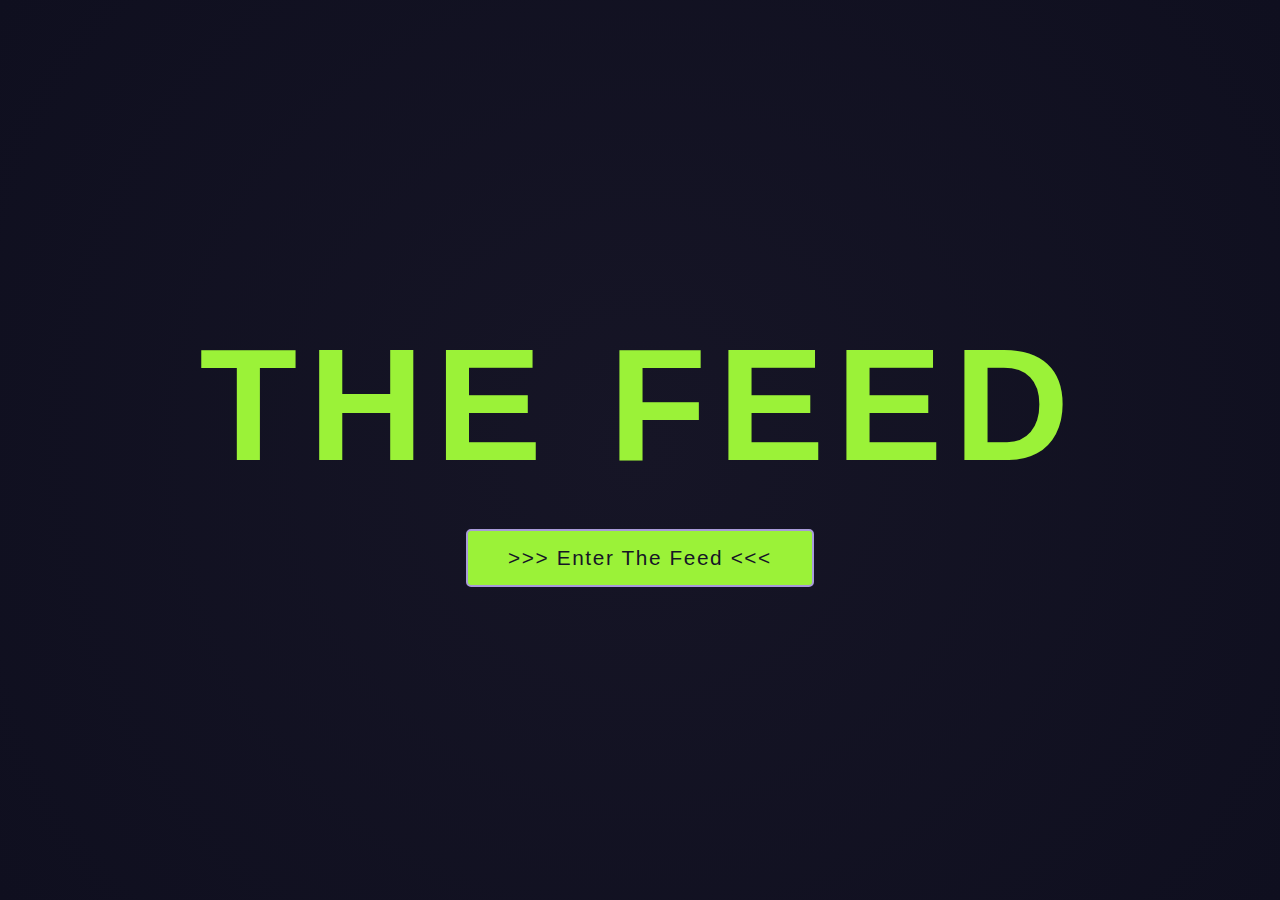
==== index.html @ 7d7e1b7b "first commit" ====
<!DOCTYPE html>
<html lang="en">
<head>
    <meta charset="UTF-8">
    <meta name="viewport" content="width=device-width, initial-scale=1.0">
    <title>The Feed: Commence Alien Abduction</title>
    <link rel="stylesheet" href="css/style.css">
</head>
<body class="splash">
    <div class="splash-container">
        <header class="splash-header">
            <h1>The Feed</h1>
        </header>
        <div id="splash-main">
            <button class="splash-button" onclick="launchHyperspace()"> >>> Enter The Feed <<< </button>
        </div>
    </div>
    <script>
        function launchHyperspace() {
            document.body.classList.add('hyperspace-launch');
            setTimeout(function() {
                window.location.href = 'thefeed.html';
            }, 1000);
        }
    </script>
</body>
</html>
---- css/style.css ----
/* The Feed : CSS Stylesheet */

/* Importing Martian Mono from Google Fonts */
@import url('https://fonts.googleapis.com/css2?family=Martian+Mono:wght@400;700&display=swap');

/* Font-face for Mitashi Classic (ensure this font is in your 'fonts' folder) */
@font-face {
    font-family: 'Mitashi Classic';
    src: url('fonts/Mitashi-Classic.ttf') format('truetype');
}

/* Define CSS variables for color story */
:root {
    --background-dark: #161526;
    --secondary-dark: #3A3959;
    --light-purple: #A89AD9;
    --alien-green: #9BF238; /* updated alien green color */
    --white: #ffffff;
}

/* Base styling for the entire website */
body {
    margin: 0;
    padding: 0;
    font-family: 'Martian Mono', monospace; /* default font */
    background-color: var(--background-dark); /* dark alien theme background */
    color: var(--white);
    max-width: 100%;
    overflow-x: hidden;
    font-size: 16px; /* slightly smaller base font size for better balance */
}

header {
    font-family: 'Mitashi Classic', sans-serif; /* Futuristic header font */
    color: var(--alien-green);
    font-size: 4rem; /* Large impactful text */
    letter-spacing: 0.05em;
    margin-bottom: 2rem;
    text-transform: uppercase; /* Makes it feel bolder and more futuristic */
}

main {
    margin-left: 22%;
    padding: 2%;
    font-size: 1.1em; /* body text size balanced for readability */
}

main h2 {
    color: var(--alien-green);
    font-size: 2rem;
    margin-bottom: 1rem;
    letter-spacing: 0.05em;
}

main strong {
    color: var(--light-purple); /* Contrast with green for a modern, sleek feel */
    font-size: 1.5rem;
    text-transform: uppercase;
    margin-bottom: 2rem;
}

h1 {
    margin-left: 26%;
    font-size: 2em; 
}

h2 {
    font-size: 1.6em; /* smaller h2 for visual hierarchy */
    color: var(--alien-green);
    font-family: 'Martian Mono', monospace;
    margin: 0.5em 0; /* add a bit of space below */
}

h3 {
    color: var(--alien-green); /* alien green for titles */
    font-family: 'Mitashi Classic', sans-serif;
    font-size: 1.5em; /* balanced h3 for post titles */
    margin-bottom: 0.5rem;
}

.toggle-container h4 {
    color: var(--light-purple); /* alien green for titles */
    font-family: 'Martian Mono', monospace;
    margin: 2%;
}

#profile-container h4 {
    color: var(--light-purple); /* alien green for titles */
    font-family: 'Martian Mono', monospace;
    margin: 2%;
}

#final-card h4 {
    color: var(--secondary-dark); /* alien green for titles */
    font-family: 'Martian Mono', monospace;
    margin: 2%;
}

p {
    color: var(--white);
    font-size: 1.1em; /* body text size adjusted for balance */
}

nav {
    background-color: var(--background-dark); /* matches body background */
    color: var(--light-purple); /* lighter purple tone */
    position: fixed;
    top: 0;
    left: 0;
    width: 20%;
    height: 100vh;
    padding: 2%;
    border-right: 2px solid var(--light-purple);
}

nav h3 {
    font-family: 'Mitashi Classic', sans-serif;
    color: var(--alien-green);
    font-size: 1.6em; /* balanced nav heading */
    margin-bottom: 1rem;
}

nav ul {
    list-style-type: none;
    padding: 0;
    margin-top: 7%;
}

nav li {
    display: flex; /* Use flexbox to align items horizontally */
    align-items: center; /* Vertically centers the icon and text */
    margin-bottom: 1em;
}

nav a {
    color: var(--alien-green);
    text-decoration: none;
    font-size: 1.2em; /* increased nav link size */
    font-weight: bold;
    margin-left: 10px; /* Adds spacing between the icon and the text */
}

nav a:hover {
    color: var(--light-purple); /* subtle hover effect */
}

.human_icon {
    width: 30px;
    opacity: .7;
    flex-shrink: 0; /* Prevents the icon from shrinking */
}

/* Transparent post card style with glowing green border */
section {
    background-color: rgba(22, 21, 38, 0.8); /* semi-transparent dark background */
    border: 2px solid var(--alien-green); /* glowing green border */
    border-radius: 10px;
    padding: 20px;
    margin-left: 3%;
    margin-bottom: 20px;
    box-shadow: 0 0 15px rgba(155, 242, 56, 0.7); /* glowing effect using alien green */
    transition: transform 0.2s;
}

section:hover {
    transform: scale(1.05); /* slight scale-up on hover */
}

.banner-video {
    border-radius: 100px;
}

/* Flexbox for toggle section */
.toggle-section {
    display: flex;
    justify-content: space-between;
    align-items: center;
    gap: 2rem;
    margin-top: 2rem;
}

/* Container for individual toggle and question */
.toggle-container {
    text-align: center;
    flex: 1;
}

/* Base styling for the toggle switch */
.toggle {
    position: relative;
    display: inline-block;
    width: 60px;
    height: 34px;
}

.toggle input {
    opacity: 0;
    width: 0;
    height: 0;
}

/* Slider styling for toggle */
.slider {
    position: absolute;
    cursor: pointer;
    top: 0;
    left: 0;
    right: 0;
    bottom: 0;
    background-color: var(--secondary-dark);
    transition: 0.4s;
    border-radius: 34px;
}

.slider:before {
    position: absolute;
    content: "";
    height: 26px;
    width: 26px;
    left: 4px;
    bottom: 4px;
    background-color: white;
    transition: 0.4s;
    border-radius: 50%;
}

/* Styling for the video grid */
.video-grid {
    display: flex;
    flex-wrap: wrap;
    justify-content: center;
    gap: 20px;
    max-width: 100%;
    padding: 2%;
}

.grid-video {
    width: 30%;
    height: auto;
    border-radius: 10px; 
}


@media (max-width: 900px) {
    .grid-video {
        width: 90%; 
    }
}

/* Toggle background and slider change when checked */
input:checked + .slider {
    background-color: var(--alien-green);
}

input:checked + .slider:before {
    transform: translateX(26px);
}

/* "Yes" label */
.label-text {
    display: none;
    margin-top: 0.5rem;
    font-family: 'Mitashi Classic', sans-serif;
    color: var(--alien-green);
    font-size: 1.2em;
    font-weight: bold;
}

/* Splash Page Specific Styling */
body.splash {
    background: radial-gradient(circle at center, #161526, #0f0f1f); /* Dark futuristic radial gradient */
    display: flex;
    align-items: center;
    justify-content: center;
    height: 100vh;
    margin: 0;
    padding: 0;
    overflow: hidden;
}

/* Center container for splash page content */
.splash-container {
    display: flex;
    flex-direction: column;
    justify-content: center;
    align-items: center; /* This ensures both header and button are centered horizontally */
    text-align: center;
    width: 100%;
    height: 100%;
}

/* Header styling for splash page */
.splash-header h1 {
    font-family: 'Mitashi Classic', sans-serif;
    color: var(--alien-green);
    font-size: 10rem; /* Adjust size as needed */
    letter-spacing: 0.07em;
    margin: 0;
    text-transform: uppercase;
    text-align: center;
}

/* Splash button styling */
.splash-button {
    background-color: var(--alien-green);
    color: var(--background-dark);
    border: 2px solid var(--light-purple);
    padding: 15px 40px;
    font-size: 1.3rem;
    letter-spacing: 0.1rem;
    cursor: pointer;
    transition: transform 0.3s ease, background-color 0.3s ease, box-shadow 0.3s ease;
    border-radius: 5px;

    /* Center the button manually */
    position: relative; /* Use relative positioning to allow manual margin control */
    margin-left: auto;  /* This will ensure the button centers properly */
    margin-right: auto;
    display: inline-block;
}

.splash-button:hover {
    background-color: var(--light-purple);
    box-shadow: 0 0 20px rgba(155, 242, 56, 0.5); /* Glow effect */
    transform: scale(1.05); /* Slight scale-up on hover */
}

/* Styles for the Kiss or Kill section */
#kiss-or-kill {
    text-align: center;
    margin-top: 20px;
}

#profile-container {
    position: relative;
    width: 300px;
    height: 400px;
    margin: 0 auto;
}

.profile-card {
    position: absolute;
    width: 100%;
    height: 100%;
    color: var(--white);
    border-radius: 15px;
    box-shadow: 0 0 15px rgba(155, 242, 56, 0.7); /* glowing effect using alien green */
    text-align: center;
    display: flex;
    flex-direction: column;
    justify-content: center;
    align-items: center;
    padding: 5%;
    transition: all 0.5s ease;
    opacity: 1;
}

/* Hide all profile cards initially */
.profile-card {
    display: none;
}

/* Display the first profile card by default */
.profile-card:first-child {
    display: flex;
}

/* Swiping left (Kill) */
.swipe-left {
    transform: translateX(-400px) rotate(-20deg);
    opacity: 0;
    transition: transform 0.6s ease, opacity 0.6s ease;
}

/* Swiping right (Kiss) */
.swipe-right {
    transform: translateX(400px) rotate(20deg);
    opacity: 0;
    transition: transform 0.6s ease, opacity 0.6s ease;
}

#final-card {
    background-color: var(--light-purple);
    color: var(--secondary-dark);
    opacity: 0.45;
}

#final-card img {
    display: none;
}

#actions {
    margin-top: 20px;
}

#kiss, #kill {
    padding: 10px 20px;
    background-color: var(--alien-green);
    color: var(--background-dark);
    border: none;
    margin: 0 10px;
    cursor: pointer;
    border-radius: 5px;
    transition: background-color 0.3s ease;
}

#kiss:hover {
    background-color: var(--light-purple);
}

#kill:hover {
    background-color: var(--light-purple);
}

#post1 img, video{
    width: 100%
}

#post8 img {
    width: 100%;
    border-radius: 10px;
}

#post9 video {
    width: 100%;
}

#post10 img {
    width: 100%;
}

/* Notification Post */
.notify-button {
    background-color: var(--alien-green);
    color: var(--background-dark);
    border: 2px solid var(--light-purple);
    padding: 10px 30px;
    font-size: 1.3rem;
    cursor: pointer;
    border-radius: 5px;
    transition: background-color 0.3s, transform 0.3s ease;
    display: block;
    margin: 20px auto;
}

.notify-button:hover {
    background-color: var(--light-purple);
    transform: scale(1.05);
}

/* Floating icon animations */
.floating-icon {
    position: fixed;
    width: 50px;
    animation: floatUp 4s ease-in-out forwards, fadeOut 4s ease-in-out forwards;
    opacity: 0;
}

@keyframes floatUp {
    0% {
        transform: translateY(100vh) scale(1);
        opacity: 1;
    }
    100% {
        transform: translateY(-50vh) scale(1.5);
        opacity: 0;
    }
}

@keyframes fadeOut {
    0% {
        opacity: 1;
    }
    100% {
        opacity: 0;
    }
}


.alien-img {
    display: block;
    margin: 0 auto 20px; /* Centers image horizontally and adds space below */
    width: 45%; 
}

.video-flexbox {
    display: flex;
    justify-content:space-between;
    align-items: center;
    margin: 3%;
}

.video-flexbox video {
    width: 30%;
    height: auto;
    border-radius: 10px;
    border: 2px solid var(--alien-green) ;
    box-shadow: 0 0 10px rgba(155, 242, 56, 0.7); /* Optional for added effect */
}

/* Marquee styles */
.marquee {
    --gap: 1rem;
    position: relative;
    display: flex;
    overflow: hidden;
    user-select: none;
    gap: var(--gap);
  }
  
.marquee__content {
    flex-shrink: 0;
    display: flex;
    justify-content: space-evenly;
    gap: var(--gap);
    min-width: 100%;
    list-style: none; 
    font-family: 'Mitashi Classic', sans-serif;  /* Ensures the Mitashi font is applied */
}
  
.marquee__content li {
    color: var(--light-purple);  /* Set text color */
    font-size: 1.8em;  
}
  
/* Keyframe for scrolling animation */
@keyframes scroll {
    from {
      transform: translateX(0);
    }
    to {
      transform: translateX(calc(-100% - var(--gap)));
    }
}

/* Enable animation */
.marquee__content {
    animation: scroll 15s linear infinite;
}

/* Hyperspace launch animation */
@keyframes hyperspace {
    0% {
        transform: scale(1);
        opacity: 1;
    }
    100% {
        transform: scale(10);
        opacity: 0;
    }
}

.hyperspace-launch {
    animation: hyperspace 1s ease-in-out forwards; /* 1-second duration */
}
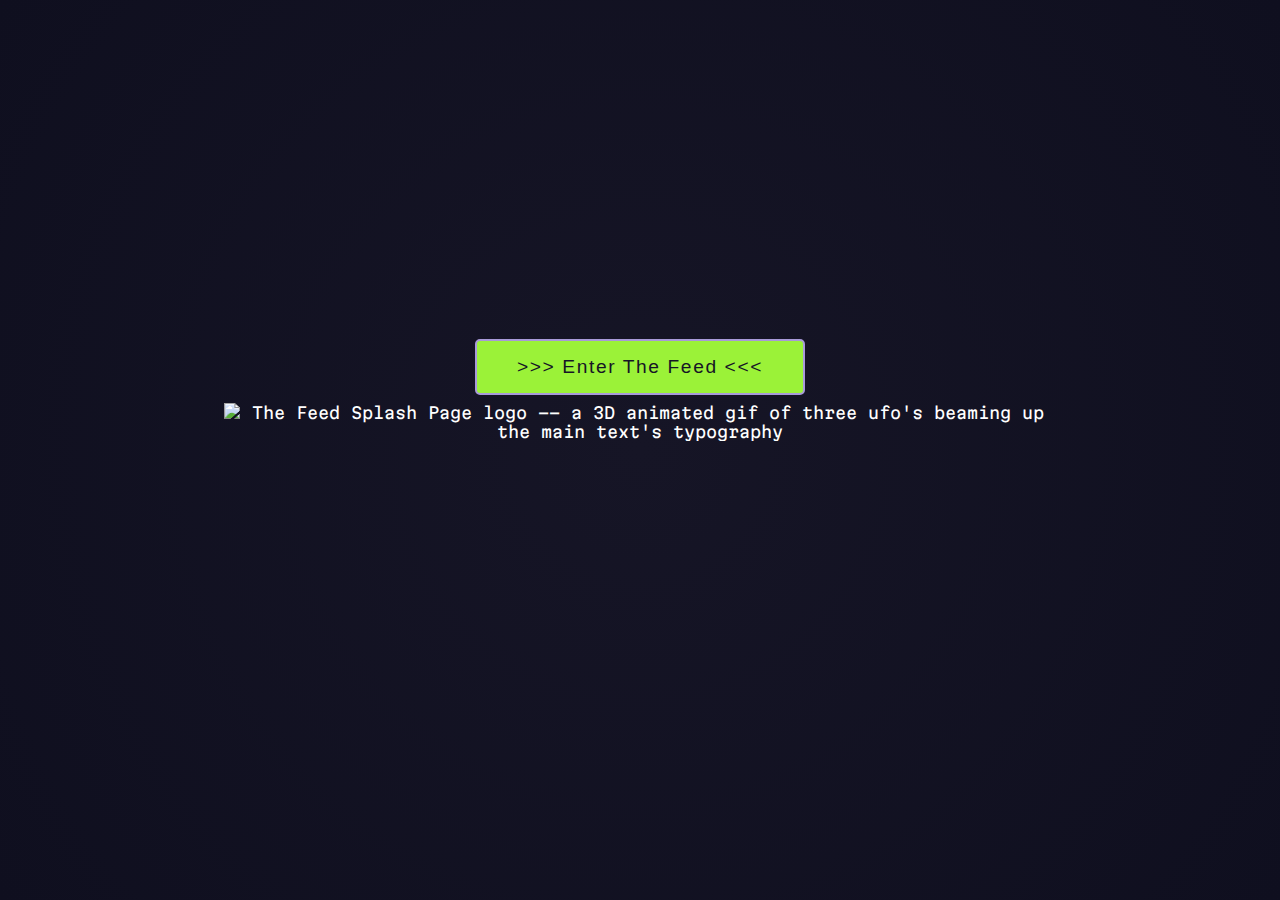
==== commit f67e2ed2: "site update" ====
--- a/index.html
+++ b/index.html
@@ -5,12 +5,11 @@
     <meta name="viewport" content="width=device-width, initial-scale=1.0">
     <title>The Feed: Commence Alien Abduction</title>
     <link rel="stylesheet" href="css/style.css">
+    <link rel="icon" type="image/x-icon" href="img/Alien.png">
 </head>
 <body class="splash">
     <div class="splash-container">
-        <header class="splash-header">
-            <h1>The Feed</h1>
-        </header>
+        <img src="img/UFO.gif" alt="The Feed Splash Page logo -- a 3D animated gif of three ufo's beaming up the main text's typography" id="splash-logo">
         <div id="splash-main">
             <button class="splash-button" onclick="launchHyperspace()"> >>> Enter The Feed <<< </button>
         </div>
--- a/css/style.css
+++ b/css/style.css
@@ -35,7 +35,7 @@
     color: var(--alien-green);
     font-size: 4rem; /* Large impactful text */
     letter-spacing: 0.05em;
-    margin-bottom: 2rem;
+    margin-bottom: 2%;
     text-transform: uppercase; /* Makes it feel bolder and more futuristic */
 }
 
@@ -88,6 +88,10 @@
     color: var(--light-purple); /* alien green for titles */
     font-family: 'Martian Mono', monospace;
     margin: 2%;
+}
+
+.profile-card img {
+    width: 85%;
 }
 
 #final-card h4 {
@@ -289,15 +293,9 @@
     height: 100%;
 }
 
-/* Header styling for splash page */
-.splash-header h1 {
-    font-family: 'Mitashi Classic', sans-serif;
-    color: var(--alien-green);
-    font-size: 10rem; /* Adjust size as needed */
-    letter-spacing: 0.07em;
-    margin: 0;
-    text-transform: uppercase;
-    text-align: center;
+#splash-logo {
+    margin: -8%;
+    width: 65%;
 }
 
 /* Splash button styling */
@@ -306,7 +304,7 @@
     color: var(--background-dark);
     border: 2px solid var(--light-purple);
     padding: 15px 40px;
-    font-size: 1.3rem;
+    font-size: 1.2rem;
     letter-spacing: 0.1rem;
     cursor: pointer;
     transition: transform 0.3s ease, background-color 0.3s ease, box-shadow 0.3s ease;
@@ -321,7 +319,7 @@
 
 .splash-button:hover {
     background-color: var(--light-purple);
-    box-shadow: 0 0 20px rgba(155, 242, 56, 0.5); /* Glow effect */
+    box-shadow: 0 0 20px rgba(12, 14, 9, 0.5); /* Glow effect */
     transform: scale(1.05); /* Slight scale-up on hover */
 }
 
@@ -415,6 +413,138 @@
 #post1 img, video{
     width: 100%
 }
+
+/* Styles for the Music Section */
+#post5 {
+    background-color: rgba(22, 21, 38, 0.8); /* Dark purple background */
+    border: 2px solid var(--alien-green); /* Green border */
+    border-radius: 10px;
+    padding: 20px;
+    margin-left: 3%;
+    margin-bottom: 20px;
+    box-shadow: 0 0 15px rgba(155, 242, 56, 0.7); /* Green glowing effect */
+    transition: transform 0.2s;
+}
+
+#post5:hover {
+    transform: scale(1.05); /* Slight scale-up on hover */
+}
+
+/* Styling for the music player */
+.music-player {
+    text-align: center;
+    margin-top: 20px;
+    border-radius: 20px;
+    box-shadow: 0 0 15px rgba(155, 242, 56, 0.7);
+    background-color: var(--alien-green);
+}
+
+audio {
+    width: 80%;
+    border: 2px solid var(--alien-green);
+    border-radius: 10px;
+    color: var(--light-purple); /* The color for the text on player buttons */
+}
+
+/* Styling for control buttons */
+.player-controls {
+    display: flex;
+    justify-content: center;
+    gap: 20px;
+}
+
+.control-btn {
+    padding: 10px 20px;
+    margin: 3%;
+    background-color: var(--alien-green);
+    color: var(--background-dark);
+    border: none;
+    cursor: pointer;
+    border-radius: 50px;
+    font-size: 1.5rem;
+    transition: background-color 0.3s ease;
+    border: 3px solid var(--secondary-dark);
+}
+
+.control-btn:hover {
+    background-color: var(--light-purple);
+}
+
+/* Now Playing Text */
+#nowPlayingText {
+    margin-top: 6%;
+    padding-top: 5%;
+    padding-bottom: 2%;
+    color: var(--background-dark);
+    font-size: 1.2rem;
+    font-family: 'Martian Mono', monospace;
+}
+
+/* Spam Pop-up Window Styles */
+.spam-popup {
+    position: fixed;
+    background-color: rgba(22, 21, 38, 0.9);
+    color: var(--alien-green);
+    padding: 20px;
+    border-radius: 10px;
+    box-shadow: 0 0 15px rgba(155, 242, 56, 0.7); /* glowing green effect */
+    z-index: 1000;
+    max-width: 300px;
+    opacity: 1;
+    transform: translateY(0);
+    display: flex;
+    justify-content: space-between;
+    align-items: center;
+    animation: popUpIn 0.4s ease-in-out;
+}
+
+/* Close button for spam pop-ups */
+.close-btn {
+    background-color: var(--alien-green);
+    color: var(--background-dark);
+    border: none;
+    border-radius: 5px;
+    cursor: pointer;
+    margin-left: 15px;
+    padding: 5px 10px;
+    font-size: 1rem;
+}
+
+.close-btn:hover {
+    background-color: var(--light-purple);
+}
+
+/* Staggered spam pop-up positions */
+@keyframes popUpIn {
+    0% {
+        opacity: 0;
+        transform: translateY(-50px);
+    }
+    100% {
+        opacity: 1;
+        transform: translateY(0);
+    }
+}
+
+/* Spam Button Styling */
+.spam-button {
+    background-color: var(--alien-green);
+    color: var(--background-dark);
+    border: 2px solid var(--light-purple);
+    padding: 10px 20px;
+    font-size: 1.3rem;
+    cursor: pointer;
+    border-radius: 5px;
+    transition: background-color 0.3s, transform 0.3s ease;
+    display: block;
+    margin: 20px auto;
+}
+
+.spam-button:hover {
+    background-color: var(--light-purple);
+    transform: scale(1.05);
+}
+
 
 #post8 img {
     width: 100%;
@@ -522,6 +652,43 @@
     color: var(--light-purple);  /* Set text color */
     font-size: 1.8em;  
 }
+
+/* Footer Styling */
+footer {
+    display: flex;
+    justify-content: center;
+    align-items: center;
+    padding: 20px;
+    margin-top: 50px; /* Adds space between the footer and the last section */
+    position: relative;
+    bottom: 0;
+    width: 100%;
+    text-align: center;
+}
+
+#beamMeUpBtn {
+    padding: 15px 40px;
+    background-color: var(--alien-green);
+    color: var(--background-dark);
+    font-family: 'Mitashi Classic', sans-serif;
+    font-size: 1.5rem;
+    letter-spacing: 0.1rem;
+    border: 2px solid var(--light-purple);
+    border-radius: 5px;
+    cursor: pointer;
+    transition: background-color 0.3s ease, transform 0.3s ease;
+}
+
+#beamMeUpBtn:hover {
+    background-color: var(--light-purple);
+    transform: scale(1.1);
+}
+
+footer img {
+    width: 100%;
+    position: absolute;
+    z-index: -1;
+}
   
 /* Keyframe for scrolling animation */
 @keyframes scroll {
